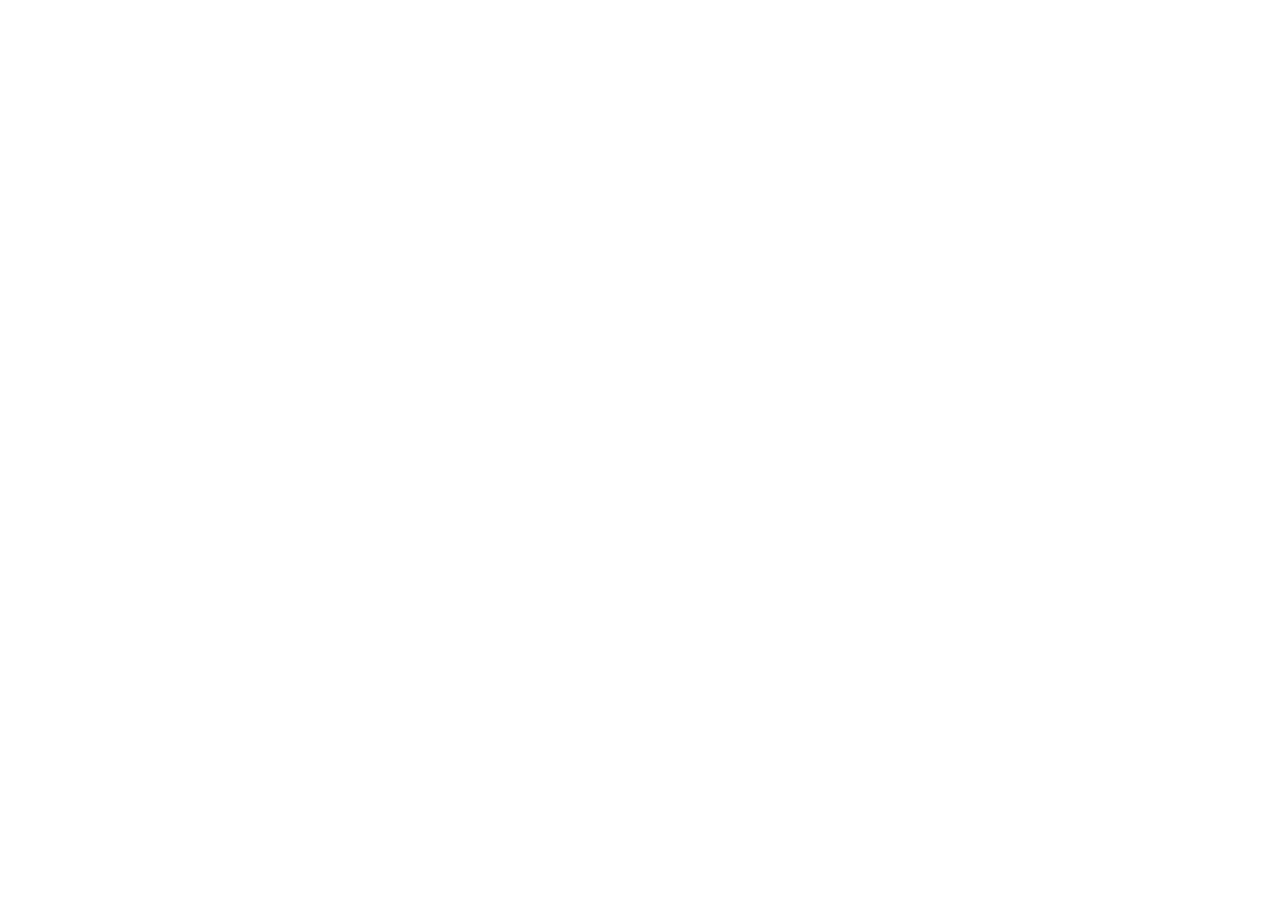
==== 04ChangelogComponent/index.html @ fd3aafe6 "commit" ====
<!DOCTYPE html>
<html lang="en">
<head>
     <meta charset="UTF-8">
     <meta name="viewport" content="width=device-width, initial-scale=1.0">
     <title>Document</title>
</head>
<body>
     
</body>
</html>
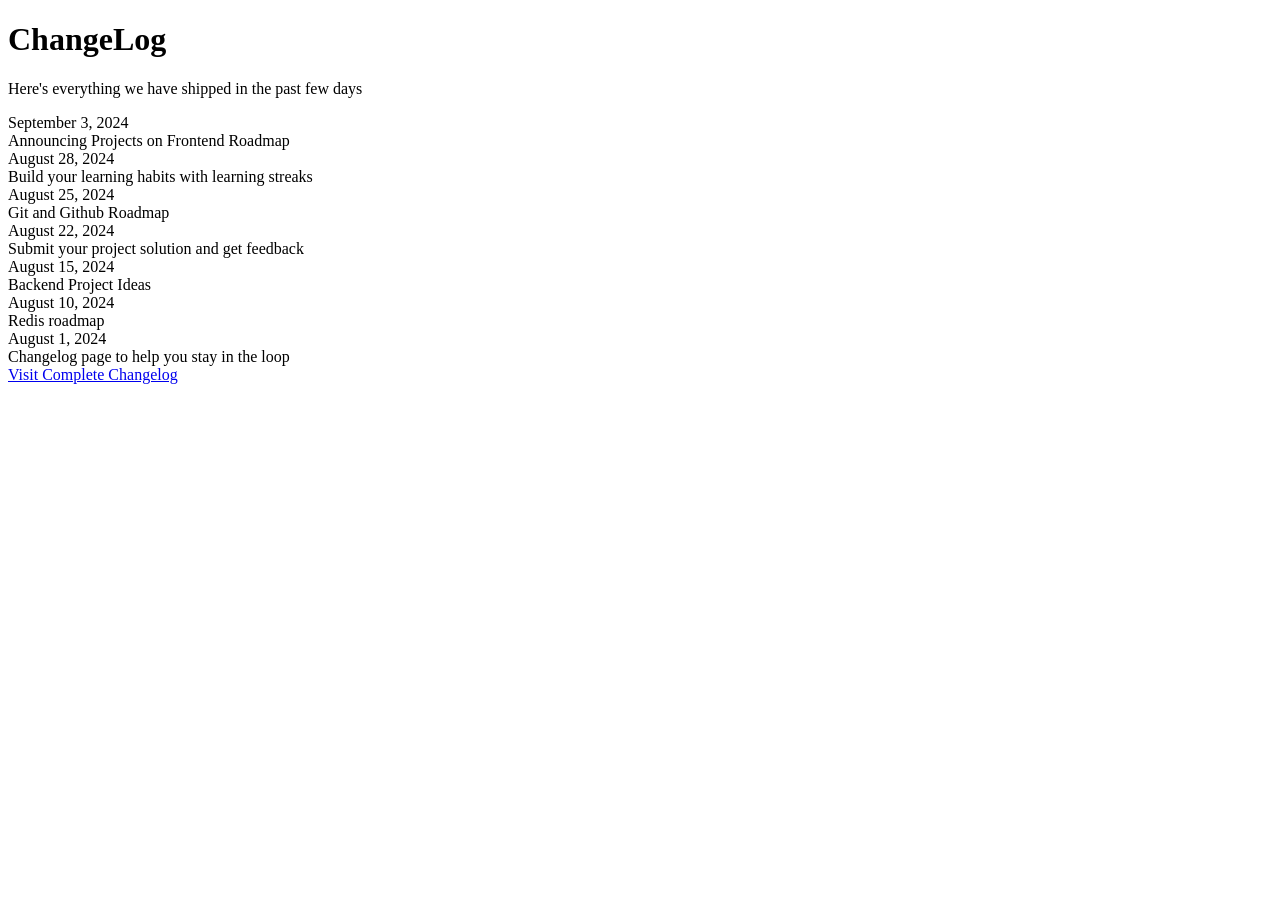
==== commit 50eadff9: "commit" ====
--- a/04ChangelogComponent/index.html
+++ b/04ChangelogComponent/index.html
@@ -3,9 +3,54 @@
 <head>
      <meta charset="UTF-8">
      <meta name="viewport" content="width=device-width, initial-scale=1.0">
-     <title>Document</title>
+     <link rel="stylesheet" href="style.css">
+     <title>04changelogcomponent</title>
 </head>
 <body>
      
+     <div class="changelog">
+          <h1>ChangeLog</h1>
+          <p>Here's everything we have shipped in the past few days</p>
+
+          <div class="timeline">
+               <div class="timeline-item">
+                    <div class="timeline-date">September 3, 2024</div>
+                    <div class="timeline-content">Announcing Projects on Frontend Roadmap</div>
+               </div>
+
+               <div class="timeline-item">
+                    <div class="timeline-date">August 28, 2024</div>
+                    <div class="timeline-content">Build your learning habits with learning streaks</div>
+               </div> 
+
+               <div class="timeline-item">
+                    <div class="timeline-date">August 25, 2024</div>
+                    <div class="timeline-content">Git and Github Roadmap</div>
+               </div>
+
+               <div class="timeline-item">
+                    <div class="timeline-date">August 22, 2024</div>
+                    <div class="timeline-content">Submit your project solution and get feedback</div>
+               </div>
+
+               <div class="timeline-item">
+                    <div class="timeline-date">August 15, 2024</div>
+                    <div class="timeline-content">Backend Project Ideas</div>
+               </div>
+
+               <div class="timeline-item">
+                    <div class="timeline-date">August 10, 2024</div>
+                    <div class="timeline-content">Redis roadmap</div>
+               </div>
+
+               <div class="timeline-item">
+                    <div class="timeline-date">August 1, 2024</div>
+                    <div class="timeline-content">Changelog page to help you stay in the loop</div>
+               </div>
+          </div>
+          <a href="#" class="button">Visit Complete Changelog</a>
+     </div>
+
+     <script src="script.js"></script>
 </body>
 </html>
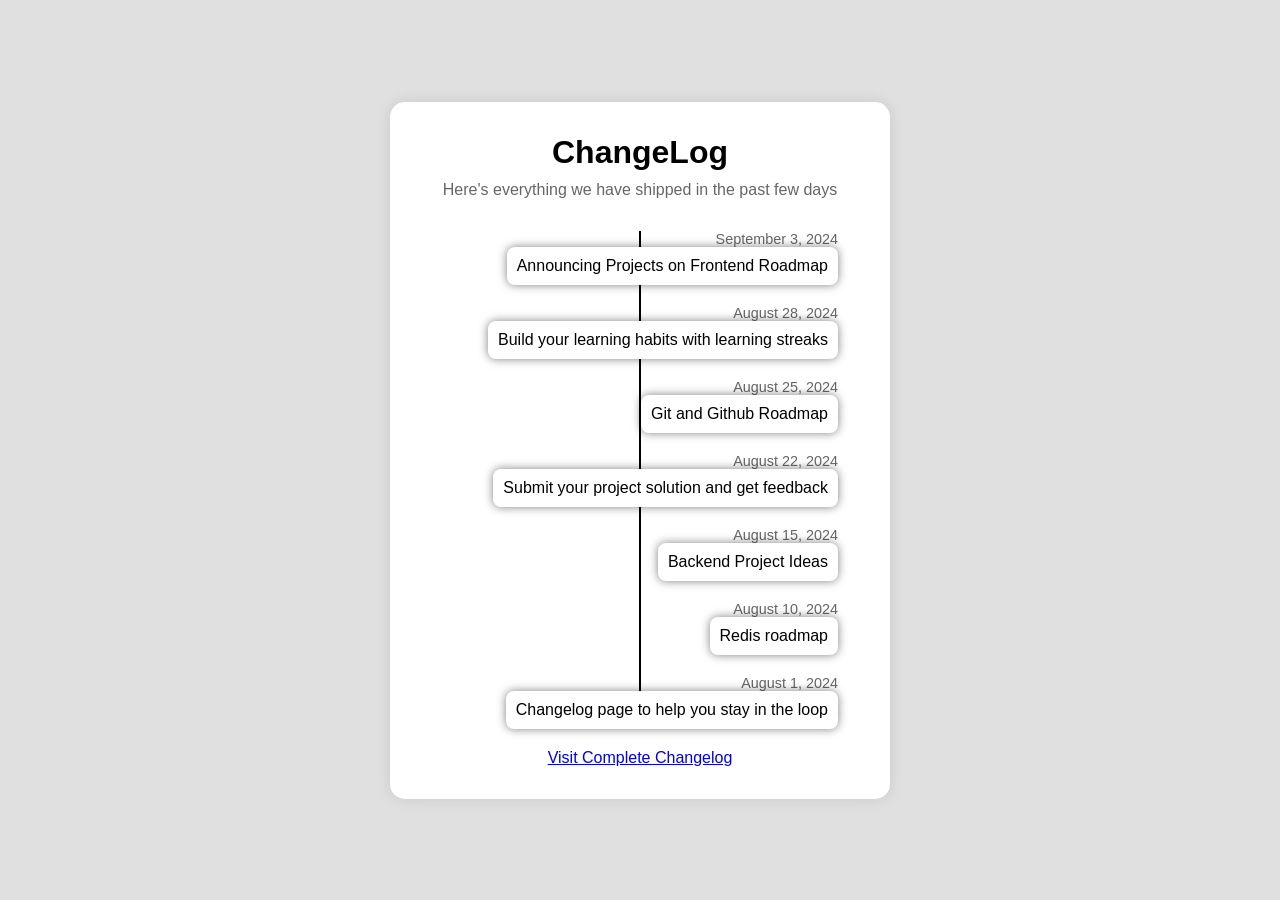
==== commit 61a582bb: "commit" ====
--- a/04ChangelogComponent/index.html
+++ b/04ChangelogComponent/index.html
@@ -8,7 +8,7 @@
 </head>
 <body>
      
-     <div class="changelog">
+     <div class="changelog-container">
           <h1>ChangeLog</h1>
           <p>Here's everything we have shipped in the past few days</p>
 
--- a/04ChangelogComponent/style.css
+++ b/04ChangelogComponent/style.css
@@ -0,0 +1,107 @@
+:root {
+  --background-color: #fff;
+  --text-color: #000;
+  --text-accent-color: #666;
+  --accent-color: #007acc;
+  --accent-hover-color: #005bb5;
+  --accent-active-color: #003f87;
+  --border-color: #e0e0e0;
+}
+
+[data-theme="dark"] {
+  --background-color: #121212;
+  --text-color: #e0e0e0;
+  --text-accent-color: #a3a3a3;
+  --accent-color: #bb86fc;
+  --accent-hover-color: #9f63d6;
+  --accent-active-color: #7e3eb0;
+  --border-color: #333;
+}
+
+* {
+     margin: 0;
+     padding: 0;
+     box-sizing: border-box;
+}
+
+body {
+     font-family: Arial, Helvetica, sans-serif;
+     display: flex;
+     justify-content: center;
+     align-items: center;
+     min-height: 100vh;
+     background-color: var(--border-color);
+     color: var(--text-color);
+}
+
+.changelog-container {
+     background-color: var(--background-color);
+     padding: 2rem;
+     border-radius: 15px;
+     max-width: 500px;
+     width: 100%;
+     box-shadow: 0 0 15px rgba(0, 0, 0, 0.1);
+     text-align: center;
+}
+
+.changelog-container h1 {
+     font-size: 2rem;
+     margin-bottom: 10px;
+}
+
+.changelog-container p {
+     font-size: 1rem;
+     color: var(--text-accent-color);
+     margin-bottom: 2rem;
+}
+
+.timeline {
+     position: relative;
+     margin: 20px 0;
+     padding: 0;
+}
+
+.timeline::before {
+     content: '';
+     position: absolute;
+     width: 2px;
+     background-color: var(--text-color);
+     top: 0;
+     bottom: 0;
+     left:50%;
+     margin-left: -1px;
+}
+
+.timeline-item {
+     margin-bottom: 20px; 
+     position: relative;
+     width: calc(50%+1px);
+     padding-right:20px;
+     text-align:right; 
+}
+
+.timeline-item .timeline-date {
+     font-size: 0.9rem;
+     color: var(--text-accent-color);
+}
+
+.timeline-item .timeline-content {
+     font-size:1rem;
+     background-color: var(--background-color);
+     border-radius: 8px;
+     padding: 10px;
+     box-shadow: 0 0 10px rgba(0, 0, 0, 0.8);
+     display: inline-block;
+}
+
+.timeline-item .timeline-content  {
+     font-size: 1rem;
+     background-color  :var(--background-color);
+     border-radius: 8px;
+     padding: 10px;
+     box-shadow: 0 0 10px rgba(0, 0, 0, 0.5);
+     display: inline-block;
+}
+
+
+
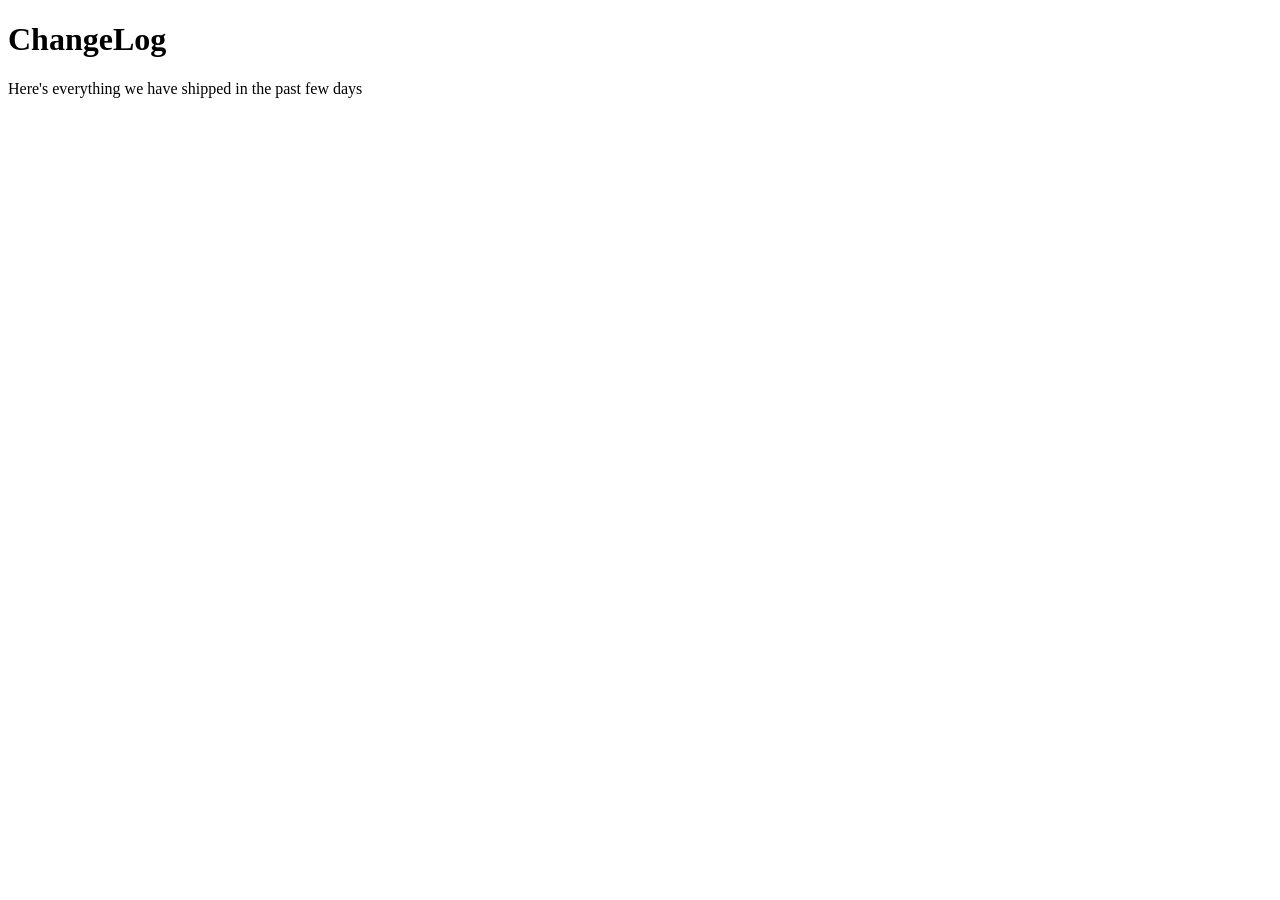
==== commit a289b701: "commit" ====
--- a/04ChangelogComponent/index.html
+++ b/04ChangelogComponent/index.html
@@ -8,49 +8,10 @@
 </head>
 <body>
      
-     <div class="changelog-container">
+<div class="all"> </div>
+     <div class="main-content">
           <h1>ChangeLog</h1>
-          <p>Here's everything we have shipped in the past few days</p>
-
-          <div class="timeline">
-               <div class="timeline-item">
-                    <div class="timeline-date">September 3, 2024</div>
-                    <div class="timeline-content">Announcing Projects on Frontend Roadmap</div>
-               </div>
-
-               <div class="timeline-item">
-                    <div class="timeline-date">August 28, 2024</div>
-                    <div class="timeline-content">Build your learning habits with learning streaks</div>
-               </div> 
-
-               <div class="timeline-item">
-                    <div class="timeline-date">August 25, 2024</div>
-                    <div class="timeline-content">Git and Github Roadmap</div>
-               </div>
-
-               <div class="timeline-item">
-                    <div class="timeline-date">August 22, 2024</div>
-                    <div class="timeline-content">Submit your project solution and get feedback</div>
-               </div>
-
-               <div class="timeline-item">
-                    <div class="timeline-date">August 15, 2024</div>
-                    <div class="timeline-content">Backend Project Ideas</div>
-               </div>
-
-               <div class="timeline-item">
-                    <div class="timeline-date">August 10, 2024</div>
-                    <div class="timeline-content">Redis roadmap</div>
-               </div>
-
-               <div class="timeline-item">
-                    <div class="timeline-date">August 1, 2024</div>
-                    <div class="timeline-content">Changelog page to help you stay in the loop</div>
-               </div>
-          </div>
-          <a href="#" class="button">Visit Complete Changelog</a>
+          <p id="line" class="title-head">Here's everything we have shipped in the past few days</p>
      </div>
-
-     <script src="script.js"></script>
 </body>
 </html>
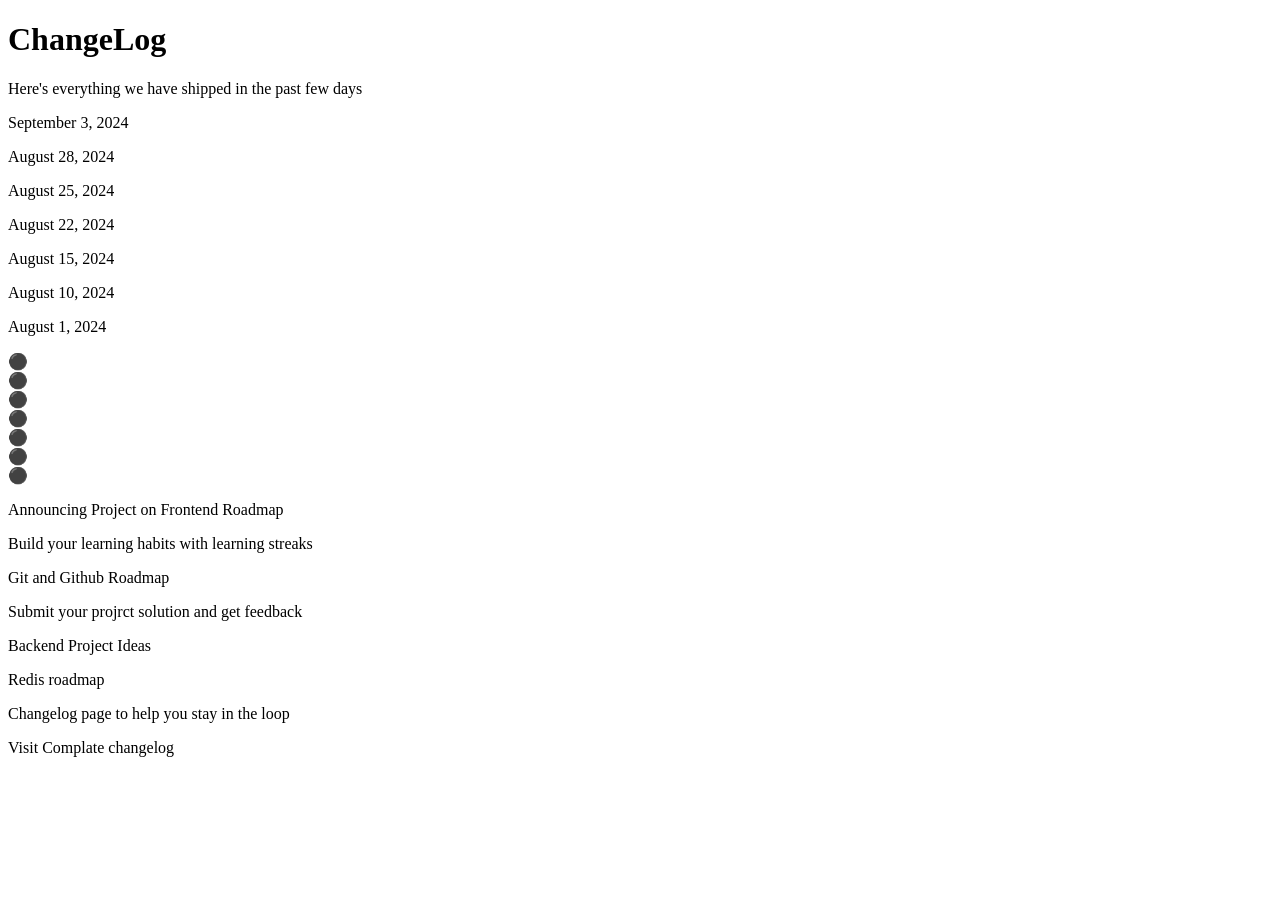
==== commit 1a650a76: "commit" ====
--- a/04ChangelogComponent/index.html
+++ b/04ChangelogComponent/index.html
@@ -11,7 +11,44 @@
 <div class="all"> </div>
      <div class="main-content">
           <h1>ChangeLog</h1>
-          <p id="line" class="title-head">Here's everything we have shipped in the past few days</p>
+          <p id="line" class="title-head">
+          Here's everything we have shipped in the past few days</p>
+          <div class="bixbog">
+               <div class="dates">
+                    <p class="sub"><span class="light">September 3, 2024</span></p>
+                    <p class="sub"><span class="light">August 28, 2024</span></p>
+                    <p class="sub"><span class="light">August 25, 2024</span></p>
+                    <p class="sub"><span class="light">August 22, 2024</span></p>
+                    <p class="sub"><span class="light">August 15, 2024</span></p>
+                    <p class="sub"><span class="light">August 10, 2024</span></p>
+                    <p class="sub"><span class="light">August 1, 2024</span></p>
+               </div>
+
+               <div class="dots-grup">
+                    <div class="dot">⚫</div>
+                    <div class="dot">⚫</div>
+                    <div class="dot">⚫</div>
+                    <div class="dot">⚫</div>
+                    <div class="dot">⚫</div>
+                    <div class="dot">⚫</div>
+                    <div class="dot">⚫</div>
+               </div>
+
+               <div class="content">
+                    <p class="sub"><span class="dark">Announcing Project on Frontend Roadmap</span></p>
+                    <p class="sub"><span class="dark">Build your learning habits with learning streaks</span></p>
+                    <p class="sub"><span class="dark">Git and Github Roadmap</span></p>
+                    <p class="sub"><span class="dark">Submit your projrct solution and get feedback</span></p>
+                    <p class="sub"><span class="dark">Backend Project Ideas</span></p>
+                    <p class="sub"><span class="dark">Redis roadmap</span></p>
+                    <p class="sub"><span class="dark">Changelog page to help you stay in the loop</span></p>
+               </div>    
+          </div>    
+          <div class="button">
+               <div class="button center dark">
+                      Visit Complate changelog
+               </div>
+          </div>
      </div>
 </body>
 </html>
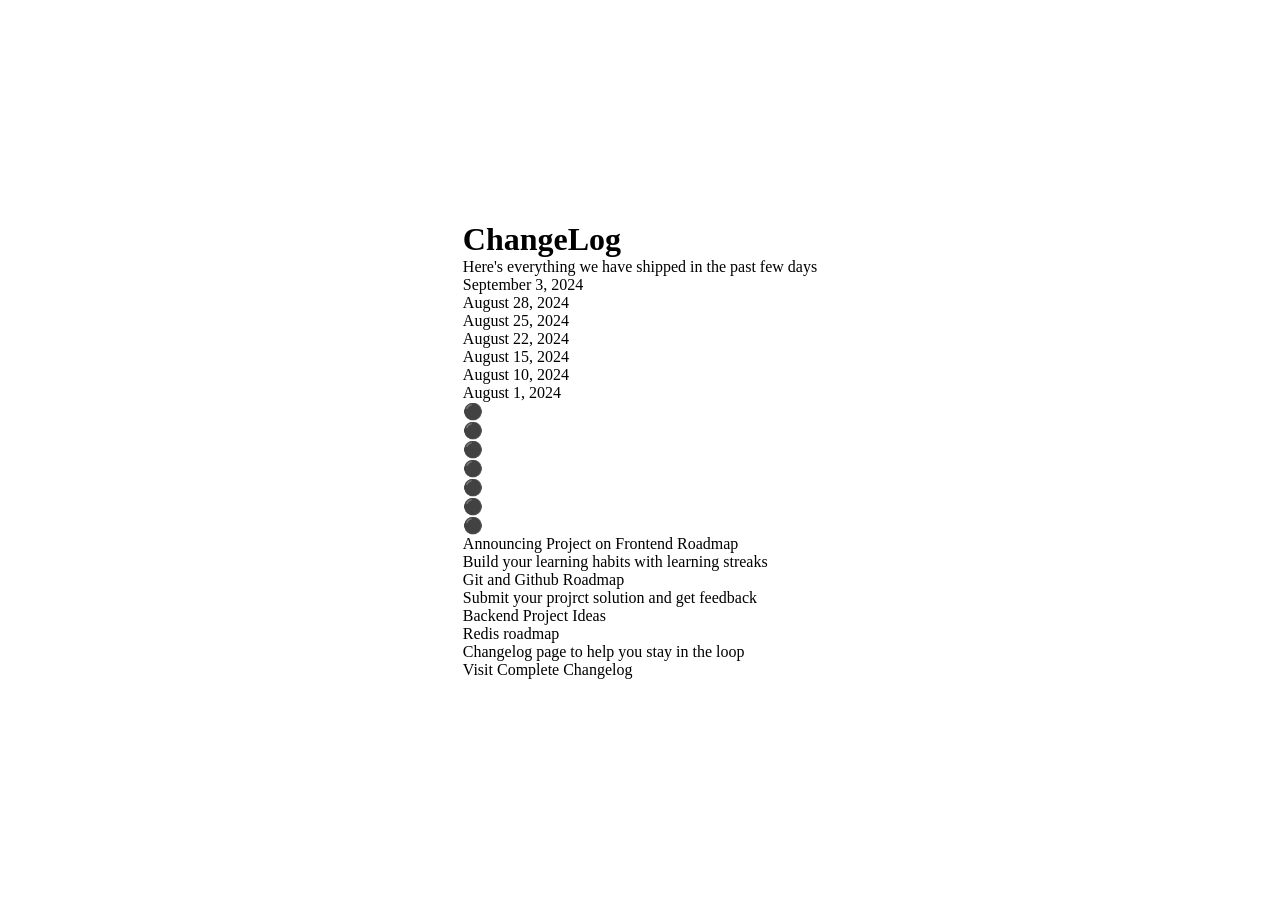
==== commit 582bc4f3: "commit" ====
--- a/04ChangelogComponent/index.html
+++ b/04ChangelogComponent/index.html
@@ -8,7 +8,7 @@
 </head>
 <body>
      
-<div class="all"> </div>
+<div class="all"> 
      <div class="main-content">
           <h1>ChangeLog</h1>
           <p id="line" class="title-head">
@@ -46,9 +46,10 @@
           </div>    
           <div class="button">
                <div class="button center dark">
-                      Visit Complate changelog
+                      Visit Complete Changelog
                </div>
           </div>
      </div>
+</div>
 </body>
 </html>
--- a/04ChangelogComponent/style.css
+++ b/04ChangelogComponent/style.css
@@ -0,0 +1,14 @@
+* {
+     margin: 0;
+     padding: 0;
+     box-sizing: border-box;
+     font-family:'Times New Roman', Times, serif
+}
+
+.all {
+     width: 100vw;
+     height: 100vh;
+     display: flex;
+     justify-content: center;
+     align-items: center;
+}
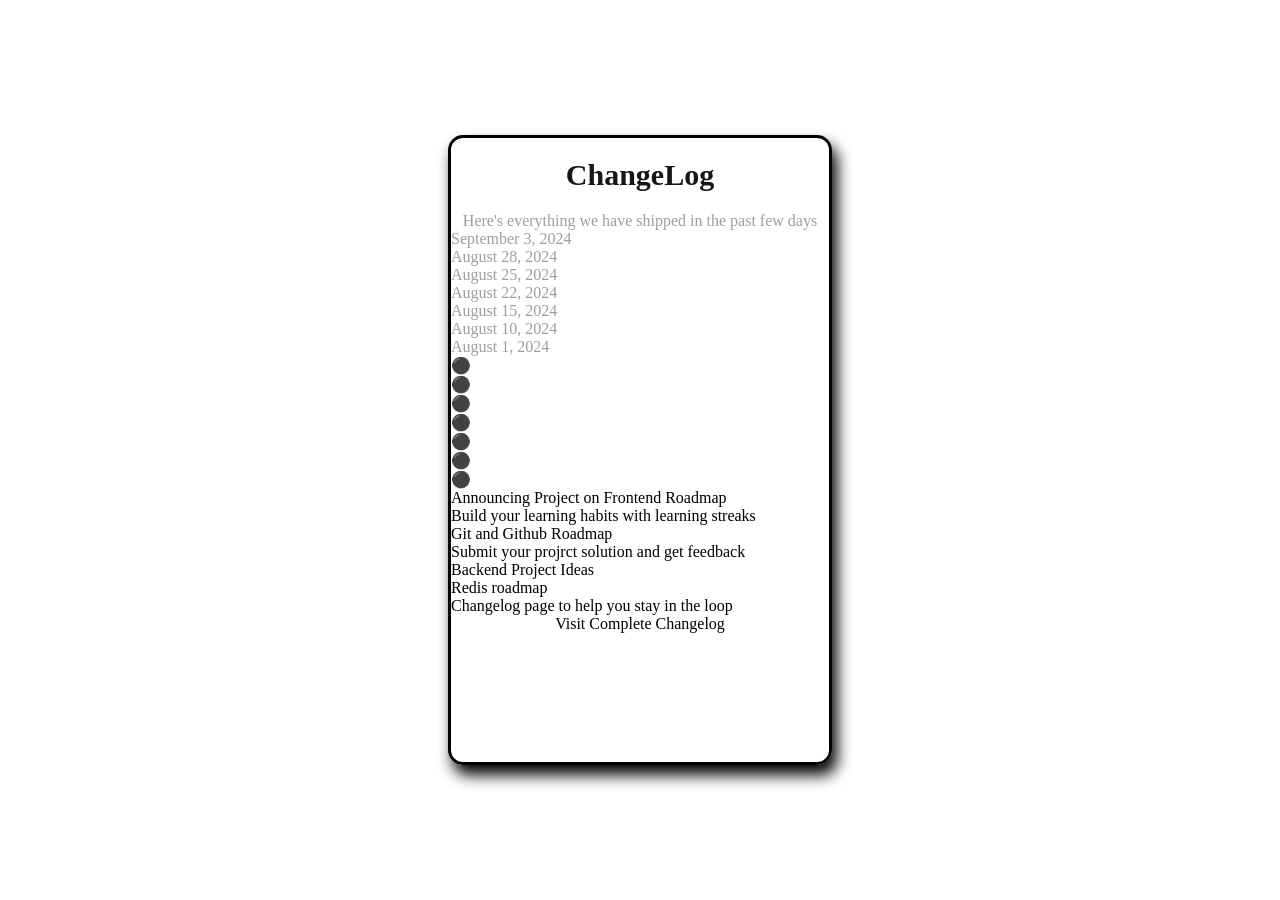
==== commit c34532ba: "commit" ====
--- a/04ChangelogComponent/index.html
+++ b/04ChangelogComponent/index.html
@@ -11,10 +11,10 @@
 <div class="all"> 
      <div class="main-content">
           <h1>ChangeLog</h1>
-          <p id="line" class="title-head">
+          <p id="line" class="light center">
           Here's everything we have shipped in the past few days</p>
           <div class="bixbog">
-               <div class="dates">
+               <div class="box1 dates">
                     <p class="sub"><span class="light">September 3, 2024</span></p>
                     <p class="sub"><span class="light">August 28, 2024</span></p>
                     <p class="sub"><span class="light">August 25, 2024</span></p>
@@ -34,7 +34,7 @@
                     <div class="dot">⚫</div>
                </div>
 
-               <div class="content">
+               <div class="box1 content">
                     <p class="sub"><span class="dark">Announcing Project on Frontend Roadmap</span></p>
                     <p class="sub"><span class="dark">Build your learning habits with learning streaks</span></p>
                     <p class="sub"><span class="dark">Git and Github Roadmap</span></p>
@@ -45,7 +45,7 @@
                </div>    
           </div>    
           <div class="button">
-               <div class="button center dark">
+               <div class="btn center dark">
                       Visit Complete Changelog
                </div>
           </div>
--- a/04ChangelogComponent/style.css
+++ b/04ChangelogComponent/style.css
@@ -12,3 +12,40 @@
      justify-content: center;
      align-items: center;
 }
+
+.main-content {
+     border: 3px solid black;
+     border-radius: 15px;
+     height: 70%;
+     width: 30%;
+     box-shadow: 5px 10px 15px black;
+}
+
+h1 {
+     text-align: center;
+     margin-top: 20px;
+     font-size: 30px;
+     color: rgb(22, 22, 22);
+}
+
+.center {
+     text-align: center;
+}
+
+.light {
+     color: rgb(158, 158, 158);
+}
+
+.dark {
+     color: rgb(0, 0, 0)
+}
+.sub {
+     margin-bottom: 50px 10px;
+}
+#line{
+    margin-top: 20px;
+}
+
+.left {
+     
+}
